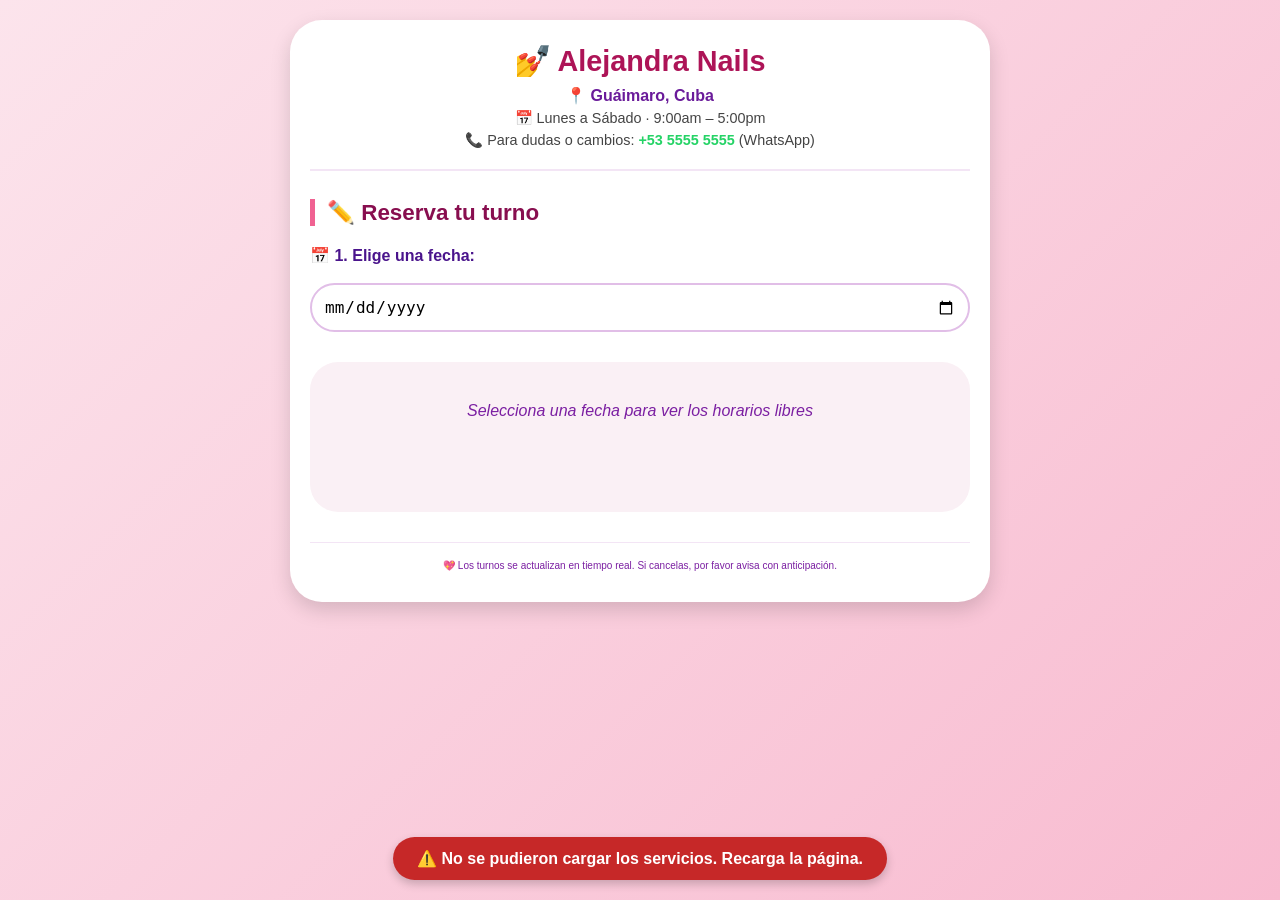
==== index.html @ 8306dc87 "Add files via upload" ====
<!DOCTYPE html>
<html lang="es">
<head>
    <meta charset="UTF-8">
    <meta name="viewport" content="width=device-width, initial-scale=1.0, user-scalable=yes">
    <title>Alejandra Nails - Reserva tu turno en Guáimaro</title>
    <link rel="stylesheet" href="style.css">
</head>
<body>
    <div class="container">
        <header>
            <h1>💅 Alejandra Nails</h1>
            <p class="ubicacion">📍 Guáimaro, Cuba</p>
            <p class="horario">📅 Lunes a Sábado · 9:00am – 5:00pm</p>
            <p class="contacto">📞 Para dudas o cambios: <a href="https://wa.me/5355555555?text=Hola%2C%20quiero%20reservar%20turno">+53 5555 5555</a> (WhatsApp)</p>
        </header>

        <div class="reserva-box">
            <h2>✏️ Reserva tu turno</h2>
            <div class="paso">
                <label>📅 1. Elige una fecha:</label>
                <input type="date" id="fecha" min="">
            </div>

            <div id="horariosContainer" class="horarios-container">
                <div class="mensaje-carga">Selecciona una fecha para ver los horarios libres</div>
            </div>

            <!-- Modal para completar datos -->
            <div id="modalReserva" class="modal hidden">
                <div class="modal-contenido">
                    <span class="cerrar">&times;</span>
                    <h3>✏️ Completa tus datos</h3>
                    <p>Turno seleccionado: <strong id="horaSeleccionada"></strong><br>
                    Fecha: <strong id="fechaSeleccionada"></strong></p>
                    <form id="formReserva">
                        <input type="text" id="nombre" placeholder="Tu nombre completo" required>
                        <input type="tel" id="telefono" placeholder="Teléfono (opcional, pero recomendado)">
                        <select id="servicio" required>
                            <option value="">Selecciona un servicio...</option>
                        </select>
                        <button type="submit" class="btn-reservar">✅ Confirmar reserva</button>
                    </form>
                </div>
            </div>
        </div>

        <div id="mensajeGlobal" class="mensaje-global hidden"></div>
        <footer>
            <small>💖 Los turnos se actualizan en tiempo real. Si cancelas, por favor avisa con anticipación.</small>
        </footer>
    </div>
    <script src="script.js"></script>
</body>
</html>
---- style.css ----
* {
    margin: 0;
    padding: 0;
    box-sizing: border-box;
}

body {
    font-family: 'Segoe UI', Tahoma, Geneva, Verdana, sans-serif;
    background: linear-gradient(135deg, #fce4ec 0%, #f8bbd0 100%);
    padding: 20px;
    min-height: 100vh;
}

.container {
    max-width: 700px;
    margin: 0 auto;
    background: white;
    border-radius: 32px;
    padding: 24px 20px 30px;
    box-shadow: 0 8px 20px rgba(0,0,0,0.15);
}

header {
    text-align: center;
    margin-bottom: 28px;
    border-bottom: 2px solid #f3e5f5;
    padding-bottom: 15px;
}

h1 {
    color: #ad1457;
    font-size: 1.8rem;
    margin-bottom: 8px;
}

.ubicacion {
    font-weight: bold;
    color: #6a1b9a;
    margin-bottom: 5px;
}

.horario, .contacto {
    font-size: 0.9rem;
    color: #444;
    margin: 5px 0;
}

.contacto a {
    color: #25D366;
    text-decoration: none;
    font-weight: bold;
}

.reserva-box h2 {
    color: #880e4f;
    font-size: 1.4rem;
    margin-bottom: 20px;
    border-left: 5px solid #f06292;
    padding-left: 12px;
}

.paso {
    margin-bottom: 20px;
}

label {
    font-weight: 600;
    display: block;
    margin-bottom: 8px;
    color: #4a148c;
}

input[type="date"] {
    width: 100%;
    padding: 12px;
    border: 2px solid #e1bee7;
    border-radius: 40px;
    font-size: 1rem;
    background: white;
    cursor: pointer;
}

.horarios-container {
    background: #faf0f5;
    border-radius: 28px;
    padding: 20px;
    min-height: 150px;
    margin: 20px 0;
}

.mensaje-carga {
    text-align: center;
    color: #7b1fa2;
    font-style: italic;
    padding: 20px;
}

.horarios-grid {
    display: grid;
    grid-template-columns: repeat(auto-fill, minmax(90px, 1fr));
    gap: 12px;
}

.horario-btn {
    background: #f8bbd0;
    border: none;
    padding: 10px 0;
    border-radius: 60px;
    font-weight: bold;
    font-size: 1rem;
    color: #4a148c;
    cursor: pointer;
    transition: all 0.2s;
    box-shadow: 0 1px 3px rgba(0,0,0,0.1);
}

.horario-btn:hover {
    background: #f48fb1;
    transform: scale(1.02);
}

.horario-btn.disabled, .horario-btn:disabled {
    background: #e0e0e0;
    color: #9e9e9e;
    cursor: not-allowed;
}

.modal {
    position: fixed;
    top: 0;
    left: 0;
    width: 100%;
    height: 100%;
    background: rgba(0,0,0,0.6);
    display: flex;
    justify-content: center;
    align-items: center;
    z-index: 1000;
}

.modal-contenido {
    background: white;
    border-radius: 36px;
    width: 90%;
    max-width: 400px;
    padding: 25px;
    position: relative;
    box-shadow: 0 10px 25px rgba(0,0,0,0.2);
}

.cerrar {
    position: absolute;
    top: 15px;
    right: 20px;
    font-size: 28px;
    font-weight: bold;
    cursor: pointer;
    color: #ad1457;
}

.cerrar:hover {
    color: black;
}

.modal-contenido h3 {
    margin-bottom: 15px;
    color: #880e4f;
}

.modal-contenido p {
    margin: 10px 0;
    font-size: 0.95rem;
}

input, select {
    width: 100%;
    padding: 12px;
    margin: 10px 0;
    border: 2px solid #e1bee7;
    border-radius: 40px;
    font-size: 1rem;
    background: white;
}

.btn-reservar {
    width: 100%;
    background: #ad1457;
    color: white;
    border: none;
    padding: 12px;
    border-radius: 40px;
    font-weight: bold;
    font-size: 1.1rem;
    margin-top: 10px;
    cursor: pointer;
    transition: background 0.2s;
}

.btn-reservar:hover {
    background: #6a1b9a;
}

.mensaje-global {
    position: fixed;
    bottom: 20px;
    left: 50%;
    transform: translateX(-50%);
    background: #2e7d32;
    color: white;
    padding: 12px 24px;
    border-radius: 50px;
    box-shadow: 0 4px 10px rgba(0,0,0,0.2);
    z-index: 1100;
    font-weight: bold;
    text-align: center;
    max-width: 90%;
}

.mensaje-global.error {
    background: #c62828;
}

.hidden {
    display: none;
}

footer {
    margin-top: 30px;
    text-align: center;
    font-size: 0.75rem;
    color: #7b1fa2;
    border-top: 1px solid #f3e5f5;
    padding-top: 15px;
}

@media (max-width: 550px) {
    .container {
        padding: 16px;
    }
    .horario-btn {
        font-size: 0.85rem;
        padding: 8px 0;
    }
}
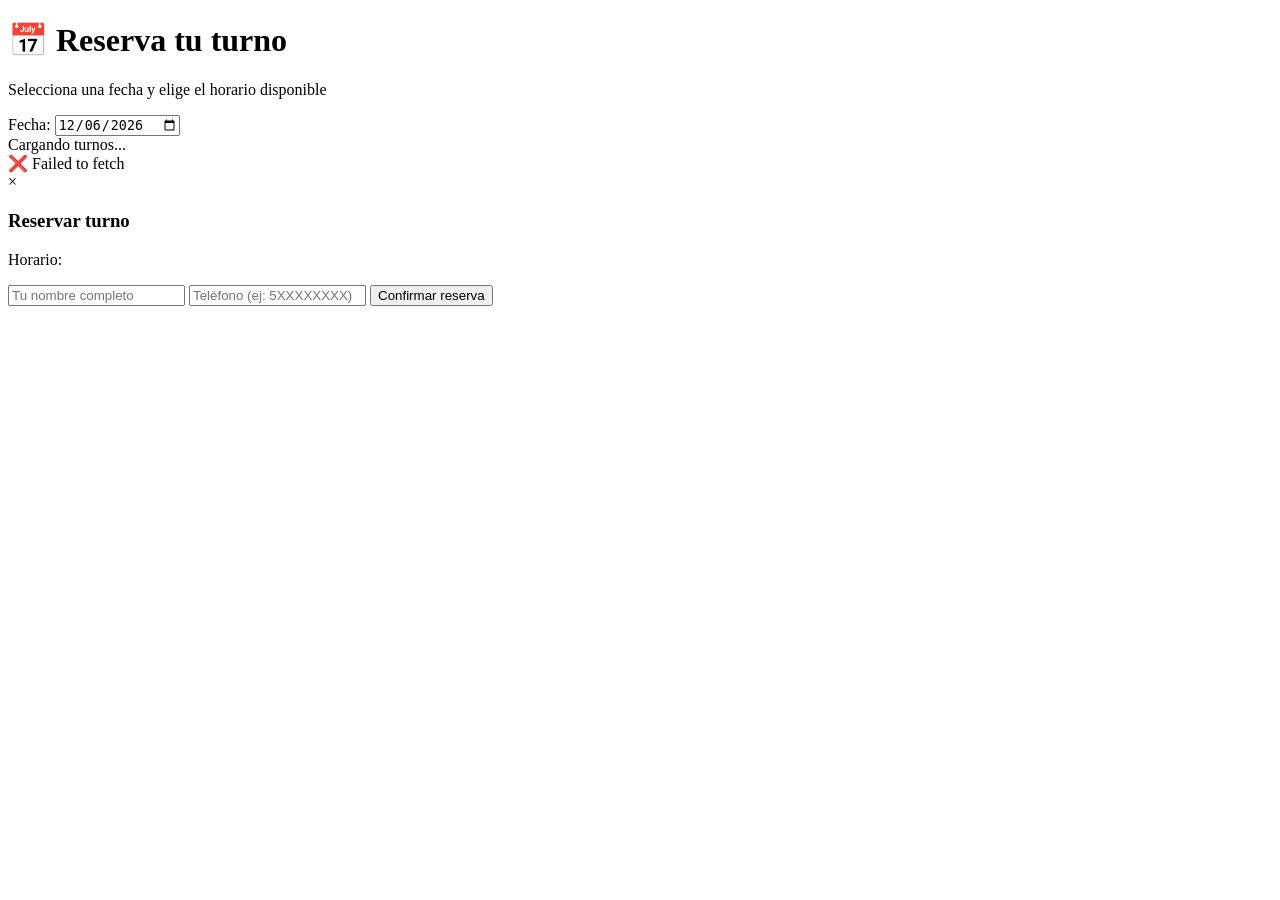
==== commit 92245f64: "Add files via upload" ====
--- a/index.html
+++ b/index.html
@@ -1,55 +1,38 @@
-<!DOCTYPE html>
-<html lang="es">
-<head>
-    <meta charset="UTF-8">
-    <meta name="viewport" content="width=device-width, initial-scale=1.0, user-scalable=yes">
-    <title>Alejandra Nails - Reserva tu turno en Guáimaro</title>
-    <link rel="stylesheet" href="style.css">
-</head>
-<body>
-    <div class="container">
-        <header>
-            <h1>💅 Alejandra Nails</h1>
-            <p class="ubicacion">📍 Guáimaro, Cuba</p>
-            <p class="horario">📅 Lunes a Sábado · 9:00am – 5:00pm</p>
-            <p class="contacto">📞 Para dudas o cambios: <a href="https://wa.me/5355555555?text=Hola%2C%20quiero%20reservar%20turno">+53 5555 5555</a> (WhatsApp)</p>
-        </header>
-
-        <div class="reserva-box">
-            <h2>✏️ Reserva tu turno</h2>
-            <div class="paso">
-                <label>📅 1. Elige una fecha:</label>
-                <input type="date" id="fecha" min="">
-            </div>
-
-            <div id="horariosContainer" class="horarios-container">
-                <div class="mensaje-carga">Selecciona una fecha para ver los horarios libres</div>
-            </div>
-
-            <!-- Modal para completar datos -->
-            <div id="modalReserva" class="modal hidden">
-                <div class="modal-contenido">
-                    <span class="cerrar">&times;</span>
-                    <h3>✏️ Completa tus datos</h3>
-                    <p>Turno seleccionado: <strong id="horaSeleccionada"></strong><br>
-                    Fecha: <strong id="fechaSeleccionada"></strong></p>
-                    <form id="formReserva">
-                        <input type="text" id="nombre" placeholder="Tu nombre completo" required>
-                        <input type="tel" id="telefono" placeholder="Teléfono (opcional, pero recomendado)">
-                        <select id="servicio" required>
-                            <option value="">Selecciona un servicio...</option>
-                        </select>
-                        <button type="submit" class="btn-reservar">✅ Confirmar reserva</button>
-                    </form>
-                </div>
-            </div>
-        </div>
-
-        <div id="mensajeGlobal" class="mensaje-global hidden"></div>
-        <footer>
-            <small>💖 Los turnos se actualizan en tiempo real. Si cancelas, por favor avisa con anticipación.</small>
-        </footer>
-    </div>
-    <script src="script.js"></script>
-</body>
+<!DOCTYPE html>
+<html lang="es">
+<head>
+  <meta charset="UTF-8">
+  <meta name="viewport" content="width=device-width, initial-scale=1.0, user-scalable=yes">
+  <title>Turnos Manicurista - Guáimaro</title>
+  <link rel="stylesheet" href="style.css">
+</head>
+<body>
+  <div class="container">
+    <h1>📅 Reserva tu turno</h1>
+    <p>Selecciona una fecha y elige el horario disponible</p>
+    
+    <div class="selector-fecha">
+      <label for="fecha">Fecha: </label>
+      <input type="date" id="fecha" required>
+    </div>
+    
+    <div id="loading" class="loading oculto">Cargando turnos...</div>
+    <div id="turnos-container" class="turnos-grid"></div>
+  </div>
+
+  <!-- Modal para reservar -->
+  <div id="modal" class="modal oculto">
+    <div class="modal-content">
+      <span class="close">&times;</span>
+      <h3>Reservar turno</h3>
+      <p>Horario: <strong id="modal-hora"></strong></p>
+      <input type="text" id="cliente-nombre" placeholder="Tu nombre completo" required>
+      <input type="tel" id="cliente-telefono" placeholder="Teléfono (ej: 5XXXXXXXX)" required>
+      <button id="confirmar-reserva">Confirmar reserva</button>
+      <div id="modal-mensaje" class="mensaje"></div>
+    </div>
+  </div>
+
+  <script src="script.js"></script>
+</body>
 </html>
